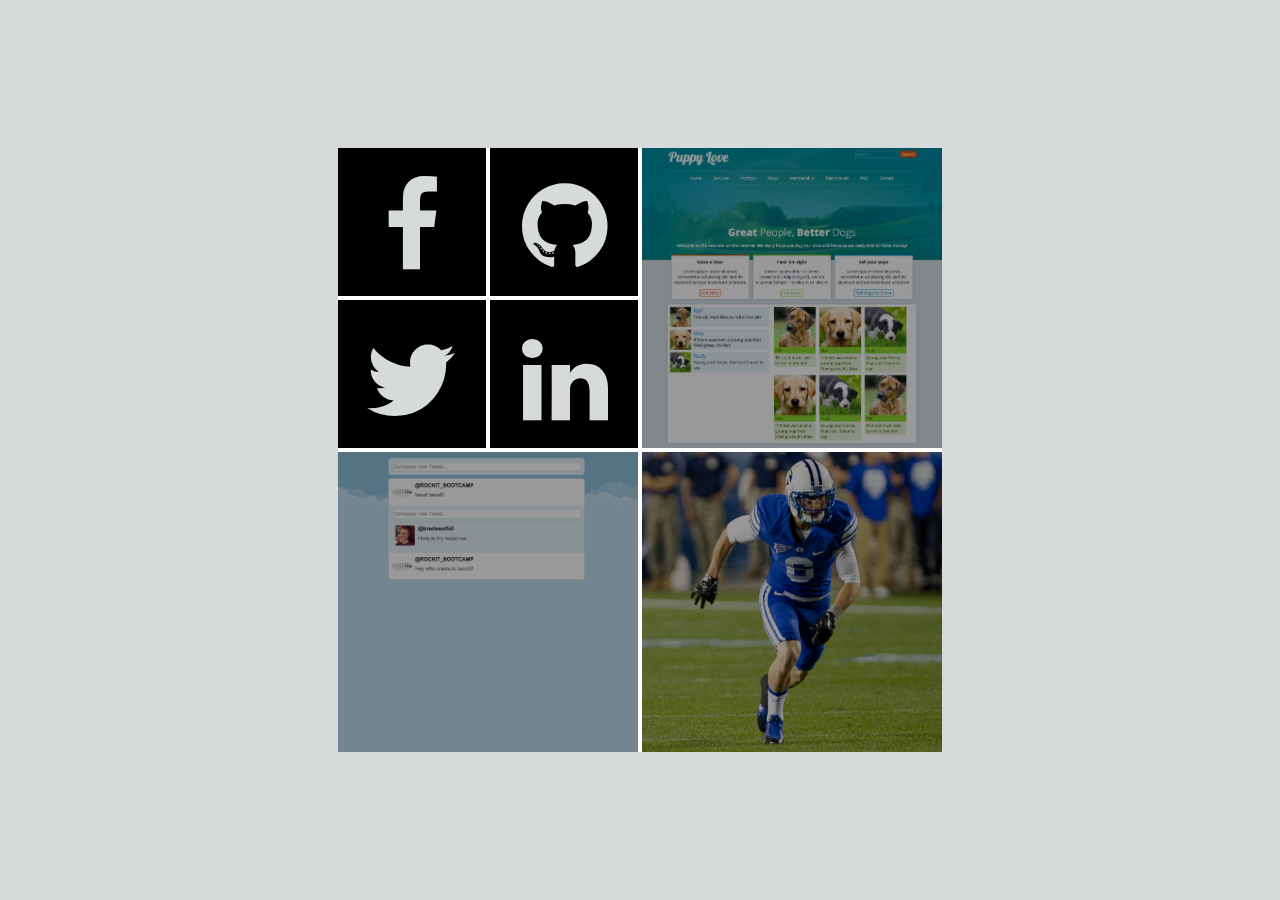
==== index.html @ 5267f779 "mobile viewport" ====
<!DOCTYPE html>
<html lang="en">
<head>
	<meta name=viewport content="width=device-width, initial-scale=1">
	<meta charset="UTF-8">
	<title>Eric Thornton</title>
	<link rel="stylesheet" type="text/css" href="https://cdnjs.cloudflare.com/ajax/libs/font-awesome/4.3.0/css/font-awesome.css">
	<link rel="stylesheet" type="text/css" href="css/normalize.css">
	<link rel="stylesheet" type="text/css" href="css/styles.css">
	<link rel="stylesheet" type="text/css" href="css/mobile.css">
</head>
<body>
	<div>
		<div class="social-container main-square">
			<div>
				<a href="http://www.facebook.com/eric.thornton.9406">
					<i class="fa fa-facebook"></i>	
				</a>
			</div>
			<div>
				<a href="https://twitter.com/ericthornton88">
					<i class="fa fa-twitter"></i>	
				</a>
			</div>
			<div>
				<a href="http://github.com/ericthornton88">
					<i class="fa fa-github"></i>	
				</a>
			</div>
			<div>
				<a href="http://www.linkedin.com/pub/eric-thornton/49/b11/538">
					<i class="fa fa-linkedin"></i>	
				</a>
			</div>
		</div>
		<div class="css-project main-square">
			<a href="http://ericthornton88.github.io/cssproject">
				<img src="images/puppy.png" class="color">
			</a>
		</div>
		<div class="twitter-project main-square">
			<a href="http://ericthornton88.github.io/twitter">
				<img src="images/twitter.png" class="color">
			</a>
		</div>
		<div class="about-me main-square">
			<a href="">
				<img src="images/football.jpg" class="color">
			</a>
		</div>
	</div>
</body>
</html>
---- css/styles.css ----
body {
	background-color: #d7dadb;
}

body > div {
	width: 604px;
	position: absolute;
	background-color: yellow;
	overflow: hidden;
	left: 50%;
	margin-left: -302px;
	top: 50%;
	margin-top: -302px;
}

.main-square > a {
	color: transparent;
}

img {
	height: 100%;
	width: 100%;
}

img.color {
	opacity: 0.6;
}

.main-square {
	text-align: center;
	position: relative;
	height: 300px;
	width: 300px;
	background-color: black;
}

.css-project {
	float: left;
	border-bottom: 2px solid white;
	border-left: 2px solid white;
}

.twitter-project {
	float: left;
	border-top: 2px solid white;
	border-right: 2px solid white;

}

.about-me {
	float: left;
	border-top: 2px solid white;
	border-left: 2px solid white;
}

.social-container {
	float: left;
	border-right: 2px solid white;
	border-bottom: 2px solid white;
}

.social-container > div {
	position: absolute;
	height: 50%;
	width: 50%;
}

.social-container > :nth-child(1) {
	bottom: 50%;
	right: 50%;
	border-right: 2px solid white;
	border-bottom: 2px solid white;
}

.social-container > :nth-child(2) {
	top: 50%;
	right: 50%;
	border-top: 2px solid white;
	border-right: 2px solid white;

}

.social-container > :nth-child(3) {
	bottom: 50%;
	left: 50%;
	border-bottom: 2px solid white;
	border-left: 2px solid white;
}

.social-container > :nth-child(4) {
	top: 50%;
	left: 50%;
	border-top: 2px solid white;
	border-left: 2px solid white;
}

.fa {
	position: relative;
	top: 30px;
	color: #d7dadb;
	font-size: 100px;
}
---- css/mobile.css ----
/****************************************
  Large Mobile
*****************************************/

@media (min-width: 640px) and (max-width: 1100px) {
  	/*nav {
		font-size: 40px;
		text-align: center;
		width: 100%;
	}*/
  	/*.main-square{
  		height: 250px;
  		width: 250px;
  	}
  	body > div {
		width: 504px;
		margin-left: -252px;
		margin-top: -252px;
	}*/
  	/*.fa {
  		font-size: 40px;
  	}*/
}

/****************************************
  Normal Mobile
*****************************************/

@media (min-width: 350px) and (max-width: 640px) {
  	nav {
		position: static;
		text-align: center;
		width: 100%;
		font-size: 30px;
		padding-bottom: 20px;
	}
  	.main-square{
  		height: 31em;
  		width: 100%;
  	}
  	body > div {
  		position: static;
		width: 100%;
		margin: 0 auto;
	}
	.css-project {
		border-bottom: 4px solid white;
		border-left: 0px;
	}

	.twitter-project {
		border-bottom: 4px solid white;
		border-right: 0px;
		border-top: 0px;
	}

	.about-me {
		border-top: 0px;
		border-left: 0px;
	}

	.social-container {
		border-right: 0px;
		border-bottom: 4px solid white;
	}
	.fa {
		top: 40px;
		font-size: 170px;
	}
}

/****************************************
  Small Mobile
*****************************************/
@media (min-width: 10px) and (max-width: 350px) {
  	nav {
		position: static;
		text-align: center;
		width: 100%;
		font-size: 30px;
		padding-bottom: 20px;
	}
  	.main-square{
  		height: 200px;
  		width: 200px;
  	}
  	body > div {
  		position: static;
		width: 200px;
		margin: 0 auto;
	}
	.css-project {
		border-bottom: 4px solid white;
		border-left: 0px;
	}

	.twitter-project {
		border-bottom: 4px solid white;
		border-right: 0px;
		border-top: 0px;
	}

	.about-me {
		border-top: 0px;
		border-left: 0px;
	}

	.social-container {
		border-right: 0px;
		border-bottom: 4px solid white;
	}
}
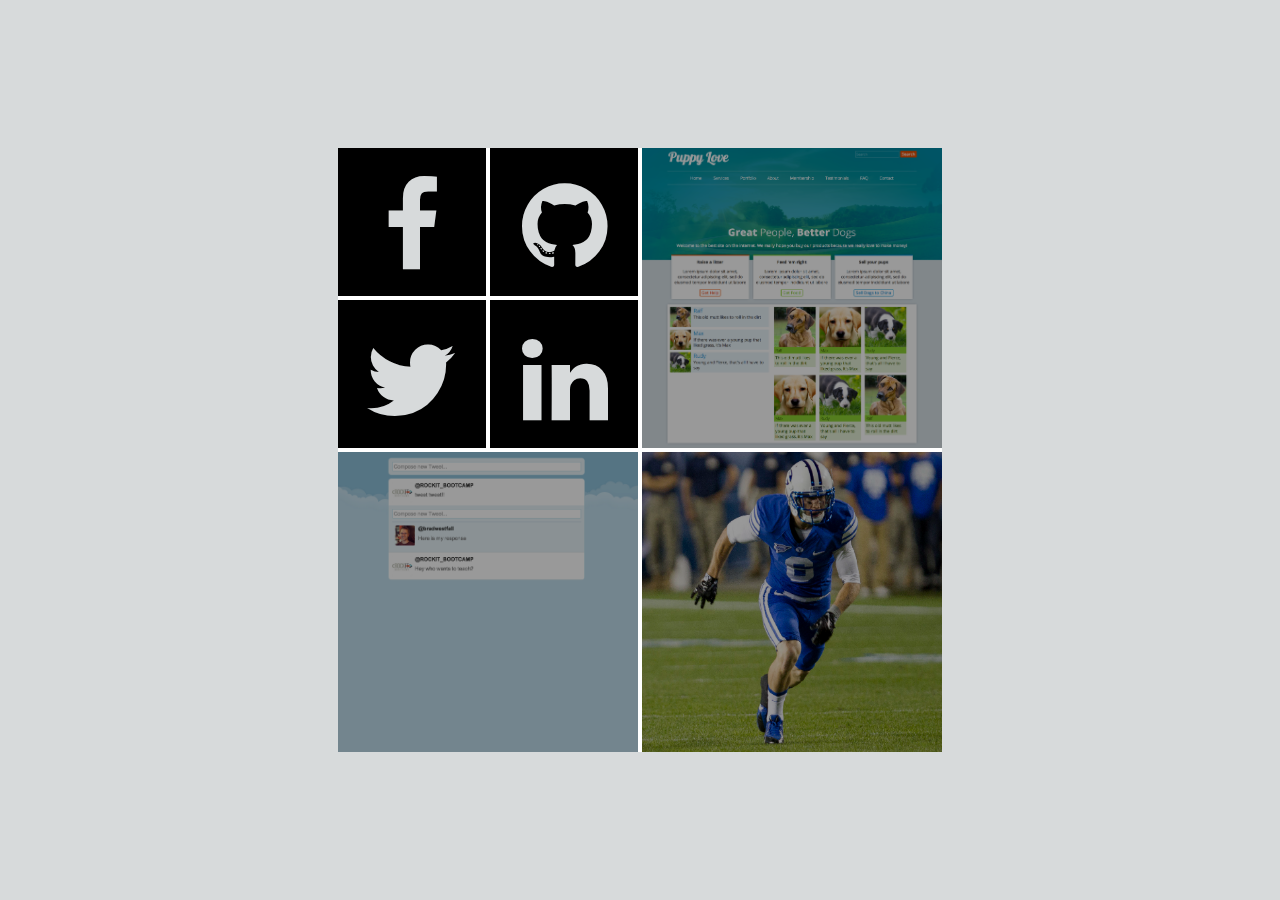
==== commit b313479a: "improve image quality" ====
--- a/index.html
+++ b/index.html
@@ -44,8 +44,8 @@
 			</a>
 		</div>
 		<div class="about-me main-square">
-			<a href="">
-				<img src="images/football.jpg" class="color">
+			<a href="/about">
+				<img src="images/football_converted.jpg" class="color">
 			</a>
 		</div>
 	</div>
--- a/css/styles.css
+++ b/css/styles.css
@@ -32,6 +32,10 @@
 	height: 300px;
 	width: 300px;
 	background-color: black;
+}
+
+img:hover {
+	opacity: 1;
 }
 
 .css-project {
@@ -101,3 +105,54 @@
 	font-size: 100px;
 }
 
+/****************************************
+  About Me Page
+*****************************************/
+
+main {
+	width: 960px;
+	margin: 0 auto 50px auto;
+	font-family: Lato;
+}
+
+main h1 {
+	font-family: Lato;
+	margin-bottom: 10px;
+}
+
+main p {
+	font-weight: 300;
+	font-family: Lato;
+	font-size: 20px;
+	margin-top: 10px;
+}
+
+ul {
+	list-style-type: circle;
+}
+
+
+.preLi {
+	margin-bottom: 0;
+	font-weight: 400;
+}
+
+ul {
+	margin-top: 7px;
+}
+
+li {
+	font-weight: 300;
+}
+
+li span {
+	font-weight: bold;
+}
+
+.fa-home {
+	color: black;
+	font-size: 50px;
+	position: absolute;
+	top: 0;
+	right: 20px;
+}--- a/css/mobile.css
+++ b/css/mobile.css
@@ -2,24 +2,13 @@
   Large Mobile
 *****************************************/
 
-@media (min-width: 640px) and (max-width: 1100px) {
-  	/*nav {
-		font-size: 40px;
-		text-align: center;
-		width: 100%;
-	}*/
-  	/*.main-square{
-  		height: 250px;
-  		width: 250px;
-  	}
-  	body > div {
-		width: 504px;
-		margin-left: -252px;
-		margin-top: -252px;
-	}*/
-  	/*.fa {
-  		font-size: 40px;
-  	}*/
+@media (min-width: 640px) and (max-width: 960px) {
+  	/****************************************
+	  About Me Page
+	*****************************************/
+	main {
+		width: 95%
+	}
 }
 
 /****************************************
@@ -63,16 +52,22 @@
 		border-right: 0px;
 		border-bottom: 4px solid white;
 	}
-	.fa {
+	body > div .fa {
 		top: 40px;
 		font-size: 170px;
+	}
+	/****************************************
+	  About Me Page
+	*****************************************/
+	main {
+		width: 95%
 	}
 }
 
 /****************************************
   Small Mobile
 *****************************************/
-@media (min-width: 10px) and (max-width: 350px) {
+@media (min-width: 0px) and (max-width: 350px) {
   	nav {
 		position: static;
 		text-align: center;
@@ -109,5 +104,11 @@
 		border-right: 0px;
 		border-bottom: 4px solid white;
 	}
+	/****************************************
+	  About Me Page
+	*****************************************/
+	main {
+		width: 95%
+	}
 }
 
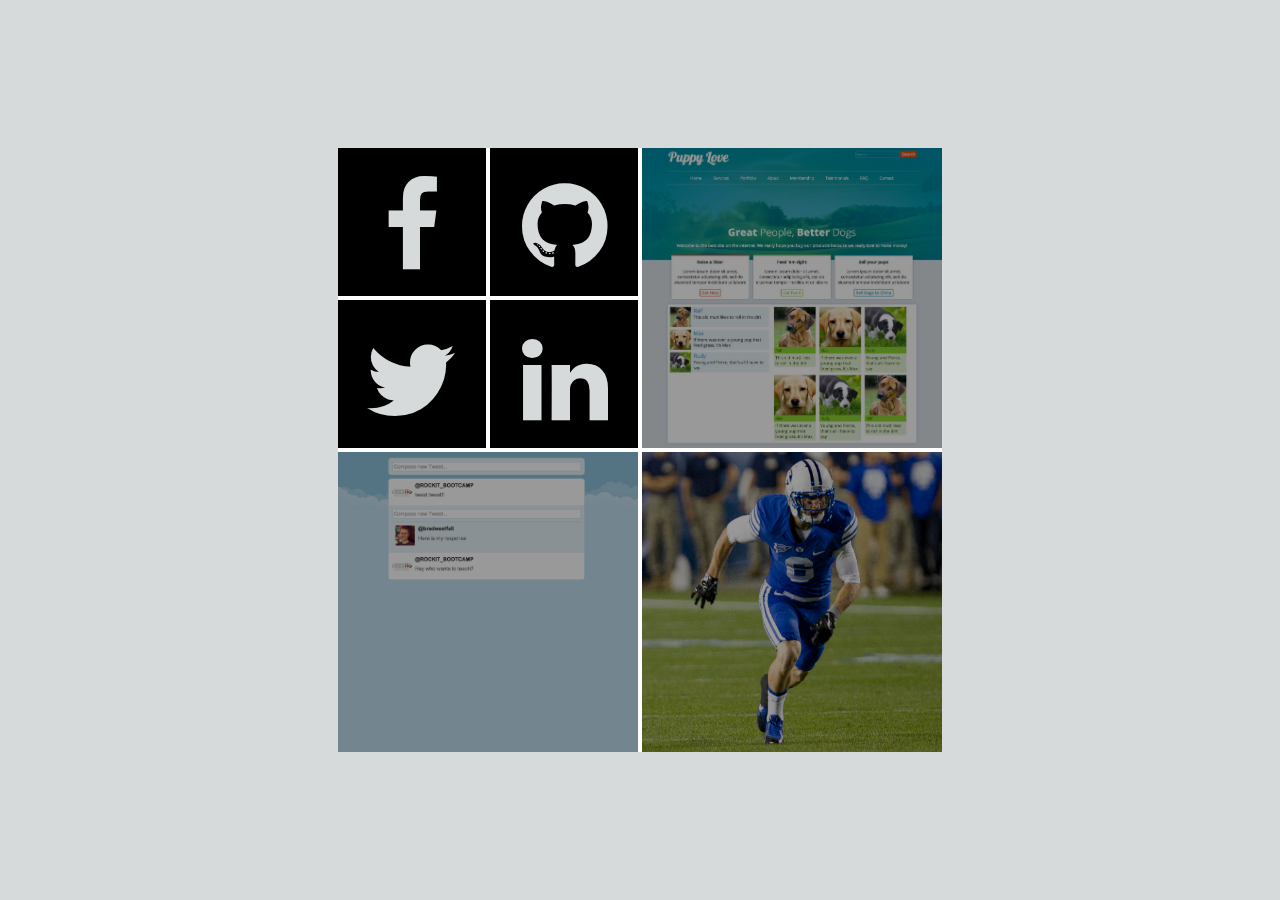
==== commit aa8e6d1b: "picture change" ====
--- a/index.html
+++ b/index.html
@@ -35,7 +35,7 @@
 		</div>
 		<div class="css-project main-square">
 			<a href="http://ericthornton88.github.io/cssproject">
-				<img src="images/puppy.png" class="color">
+				<img src="images/puppy_converted.jpg" class="color">
 			</a>
 		</div>
 		<div class="twitter-project main-square">
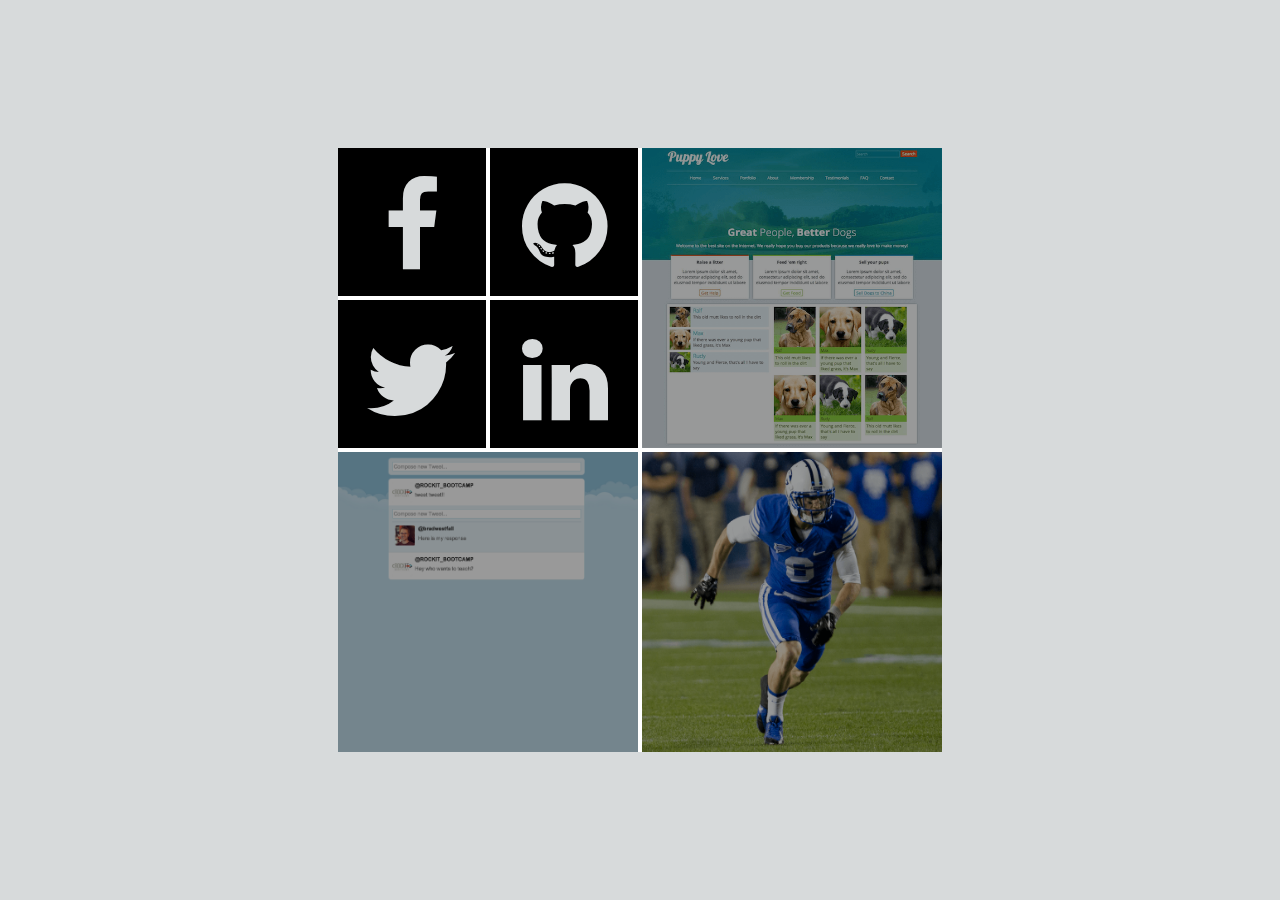
==== commit d34f2af8: "image optimization and stylization" ====
--- a/index.html
+++ b/index.html
@@ -35,7 +35,7 @@
 		</div>
 		<div class="css-project main-square">
 			<a href="http://ericthornton88.github.io/cssproject">
-				<img src="images/puppy_converted.jpg" class="color">
+				<img src="images/puppy.png" class="color">
 			</a>
 		</div>
 		<div class="twitter-project main-square">
@@ -45,9 +45,19 @@
 		</div>
 		<div class="about-me main-square">
 			<a href="/about">
-				<img src="images/football_converted.jpg" class="color">
+				<img src="images/football.png" class="color">
 			</a>
 		</div>
 	</div>
 </body>
+<script>
+  (function(i,s,o,g,r,a,m){i['GoogleAnalyticsObject']=r;i[r]=i[r]||function(){
+  (i[r].q=i[r].q||[]).push(arguments)},i[r].l=1*new Date();a=s.createElement(o),
+  m=s.getElementsByTagName(o)[0];a.async=1;a.src=g;m.parentNode.insertBefore(a,m)
+  })(window,document,'script','//www.google-analytics.com/analytics.js','ga');
+
+  ga('create', 'UA-63065600-1', 'auto');
+  ga('send', 'pageview');
+
+</script>
 </html>--- a/css/styles.css
+++ b/css/styles.css
@@ -5,7 +5,6 @@
 body > div {
 	width: 604px;
 	position: absolute;
-	background-color: yellow;
 	overflow: hidden;
 	left: 50%;
 	margin-left: -302px;
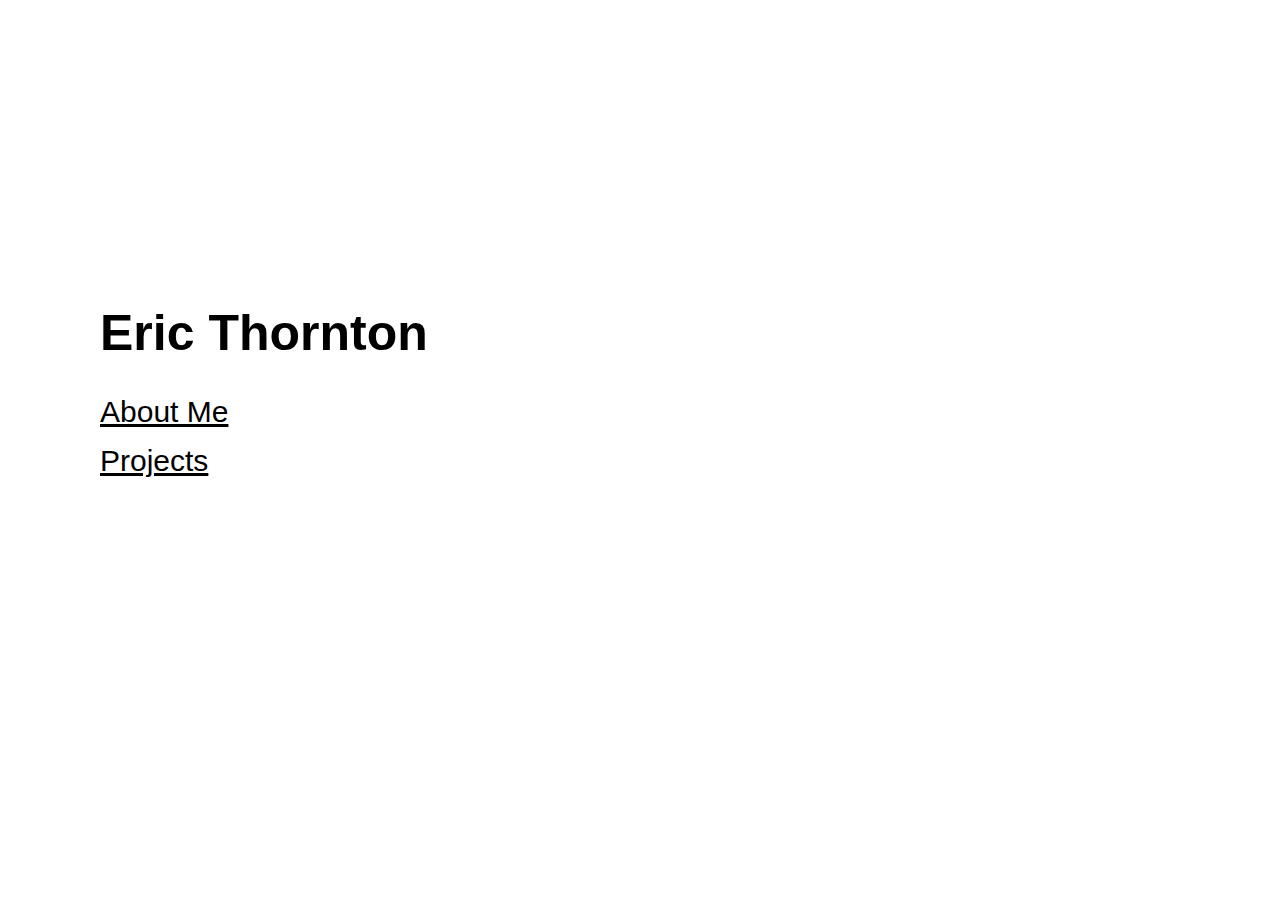
==== commit 9aa7bd4a: "scrap and revision" ====
--- a/index.html
+++ b/index.html
@@ -7,48 +7,16 @@
 	<link rel="stylesheet" type="text/css" href="https://cdnjs.cloudflare.com/ajax/libs/font-awesome/4.3.0/css/font-awesome.css">
 	<link rel="stylesheet" type="text/css" href="css/normalize.css">
 	<link rel="stylesheet" type="text/css" href="css/styles.css">
-	<link rel="stylesheet" type="text/css" href="css/mobile.css">
 </head>
 <body>
-	<div>
-		<div class="social-container main-square">
-			<div>
-				<a href="http://www.facebook.com/eric.thornton.9406">
-					<i class="fa fa-facebook"></i>	
-				</a>
-			</div>
-			<div>
-				<a href="https://twitter.com/ericthornton88">
-					<i class="fa fa-twitter"></i>	
-				</a>
-			</div>
-			<div>
-				<a href="http://github.com/ericthornton88">
-					<i class="fa fa-github"></i>	
-				</a>
-			</div>
-			<div>
-				<a href="http://www.linkedin.com/pub/eric-thornton/49/b11/538">
-					<i class="fa fa-linkedin"></i>	
-				</a>
-			</div>
-		</div>
-		<div class="css-project main-square">
-			<a href="http://ericthornton88.github.io/cssproject">
-				<img src="images/puppy.png" class="color">
-			</a>
-		</div>
-		<div class="twitter-project main-square">
-			<a href="http://ericthornton88.github.io/twitter">
-				<img src="images/twitter.png" class="color">
-			</a>
-		</div>
-		<div class="about-me main-square">
-			<a href="/about">
-				<img src="images/football.png" class="color">
-			</a>
+	<div class="home-content">
+		<h1>Eric Thornton</h1>
+		<div>
+			<a href="about">About Me</a>
+			<a href="projects">Projects</a>
 		</div>
 	</div>
+
 </body>
 <script>
   (function(i,s,o,g,r,a,m){i['GoogleAnalyticsObject']=r;i[r]=i[r]||function(){
--- a/css/styles.css
+++ b/css/styles.css
@@ -1,157 +1,98 @@
 body {
-	background-color: #d7dadb;
-}
-
-body > div {
-	width: 604px;
-	position: absolute;
-	overflow: hidden;
-	left: 50%;
-	margin-left: -302px;
-	top: 50%;
-	margin-top: -302px;
-}
-
-.main-square > a {
-	color: transparent;
-}
-
-img {
-	height: 100%;
-	width: 100%;
-}
-
-img.color {
-	opacity: 0.6;
-}
-
-.main-square {
-	text-align: center;
-	position: relative;
-	height: 300px;
-	width: 300px;
-	background-color: black;
-}
-
-img:hover {
-	opacity: 1;
-}
-
-.css-project {
-	float: left;
-	border-bottom: 2px solid white;
-	border-left: 2px solid white;
-}
-
-.twitter-project {
-	float: left;
-	border-top: 2px solid white;
-	border-right: 2px solid white;
 
 }
 
-.about-me {
-	float: left;
-	border-top: 2px solid white;
-	border-left: 2px solid white;
+#home {
+	font-size: initial;
+	margin-top: 0;
+	margin-left: initial;
+	position: absolute;
+	right: 10px;
 }
 
-.social-container {
-	float: left;
-	border-right: 2px solid white;
-	border-bottom: 2px solid white;
-}
-
-.social-container > div {
-	position: absolute;
-	height: 50%;
-	width: 50%;
-}
-
-.social-container > :nth-child(1) {
-	bottom: 50%;
-	right: 50%;
-	border-right: 2px solid white;
-	border-bottom: 2px solid white;
-}
-
-.social-container > :nth-child(2) {
-	top: 50%;
-	right: 50%;
-	border-top: 2px solid white;
-	border-right: 2px solid white;
-
-}
-
-.social-container > :nth-child(3) {
-	bottom: 50%;
-	left: 50%;
-	border-bottom: 2px solid white;
-	border-left: 2px solid white;
-}
-
-.social-container > :nth-child(4) {
-	top: 50%;
-	left: 50%;
-	border-top: 2px solid white;
-	border-left: 2px solid white;
-}
-
-.fa {
-	position: relative;
-	top: 30px;
-	color: #d7dadb;
-	font-size: 100px;
+.fa-home {
+	font-size: 40px;
+	color: black;
 }
 
 /****************************************
-  About Me Page
+  Home Page
+*****************************************/
+.home-content {
+	margin-left: 100px;
+	position: absolute;
+	top: 30%;
+}
+
+.home-content h1 {
+	font-size: 50px;
+}
+
+.home-content div {
+	width: 200px;
+}
+
+.home-content a {
+	display: inline-block;
+	font-size: 30px;
+	color: black;
+}
+
+.home-content div > * + * {
+	margin-top: 15px;
+}
+
+.home-content a:hover {
+	font-weight: bold;
+}
+
+/****************************************
+  About Page
 *****************************************/
 
 main {
-	width: 960px;
-	margin: 0 auto 50px auto;
-	font-family: Lato;
-}
-
-main h1 {
-	font-family: Lato;
-	margin-bottom: 10px;
+	margin-bottom: 40px;
+	margin-left: 30px;
+	width: 900px;
 }
 
 main p {
-	font-weight: 300;
-	font-family: Lato;
-	font-size: 20px;
-	margin-top: 10px;
+	line-height: 20px;
 }
 
-ul {
-	list-style-type: circle;
+main ol {
+	margin-top: 20px;
+	margin-bottom: 20px;
 }
 
-
-.preLi {
-	margin-bottom: 0;
-	font-weight: 400;
+main a {
+	color: black;
 }
 
-ul {
-	margin-top: 7px;
-}
-
-li {
-	font-weight: 300;
-}
-
-li span {
+main a:hover {
 	font-weight: bold;
 }
 
-.fa-home {
-	color: black;
-	font-size: 50px;
-	position: absolute;
-	top: 0;
-	right: 20px;
+/****************************************
+  Projects
+*****************************************/
+
+.projects h1 {
+	margin-bottom: 5px;
+}
+
+.projects p {
+	font-size: 12px;
+}
+
+/****************************************
+  Media Query
+*****************************************/
+
+@media (min-width: 0px) and (max-width: 940px) {
+
+	main {
+		width: 90%;
+	}
+	
 }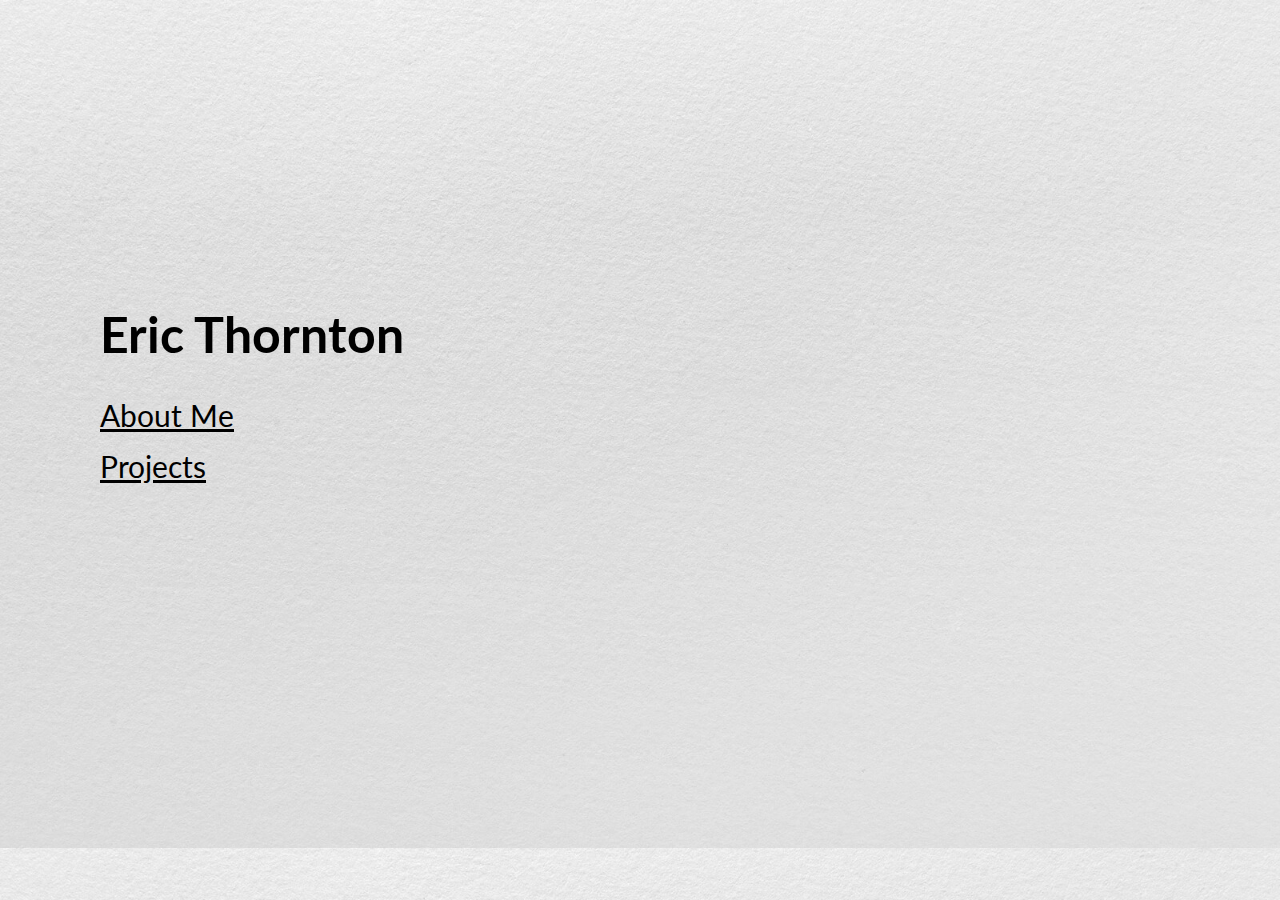
==== commit b698e014: "style and text revamp" ====
--- a/index.html
+++ b/index.html
@@ -5,6 +5,7 @@
 	<meta charset="UTF-8">
 	<title>Eric Thornton</title>
 	<link rel="stylesheet" type="text/css" href="https://cdnjs.cloudflare.com/ajax/libs/font-awesome/4.3.0/css/font-awesome.css">
+	<link href='http://fonts.googleapis.com/css?family=Lato:300,400,700' rel='stylesheet' type='text/css'>
 	<link rel="stylesheet" type="text/css" href="css/normalize.css">
 	<link rel="stylesheet" type="text/css" href="css/styles.css">
 </head>
--- a/css/styles.css
+++ b/css/styles.css
@@ -1,10 +1,12 @@
 body {
-
+	font-family: Lato;
+	background-image: url(../images/paper.jpg);
+	background-size: cover;
 }
 
 #home {
 	font-size: initial;
-	margin-top: 0;
+	margin-top: -10px;
 	margin-left: initial;
 	position: absolute;
 	right: 10px;
@@ -12,6 +14,18 @@
 
 .fa-home {
 	font-size: 40px;
+	color: black;
+}
+
+a {
+	color: black;
+}
+
+a:hover {
+	font-weight: bold;
+}
+
+a:visited {
 	color: black;
 }
 
@@ -35,16 +49,13 @@
 .home-content a {
 	display: inline-block;
 	font-size: 30px;
-	color: black;
 }
 
 .home-content div > * + * {
 	margin-top: 15px;
 }
 
-.home-content a:hover {
-	font-weight: bold;
-}
+
 
 /****************************************
   About Page
@@ -52,25 +63,14 @@
 
 main {
 	margin-bottom: 40px;
-	margin-left: 30px;
+	margin-left: 130px;
 	width: 900px;
-}
-
-main p {
-	line-height: 20px;
+	line-height: 23px;
 }
 
 main ol {
 	margin-top: 20px;
 	margin-bottom: 20px;
-}
-
-main a {
-	color: black;
-}
-
-main a:hover {
-	font-weight: bold;
 }
 
 /****************************************
